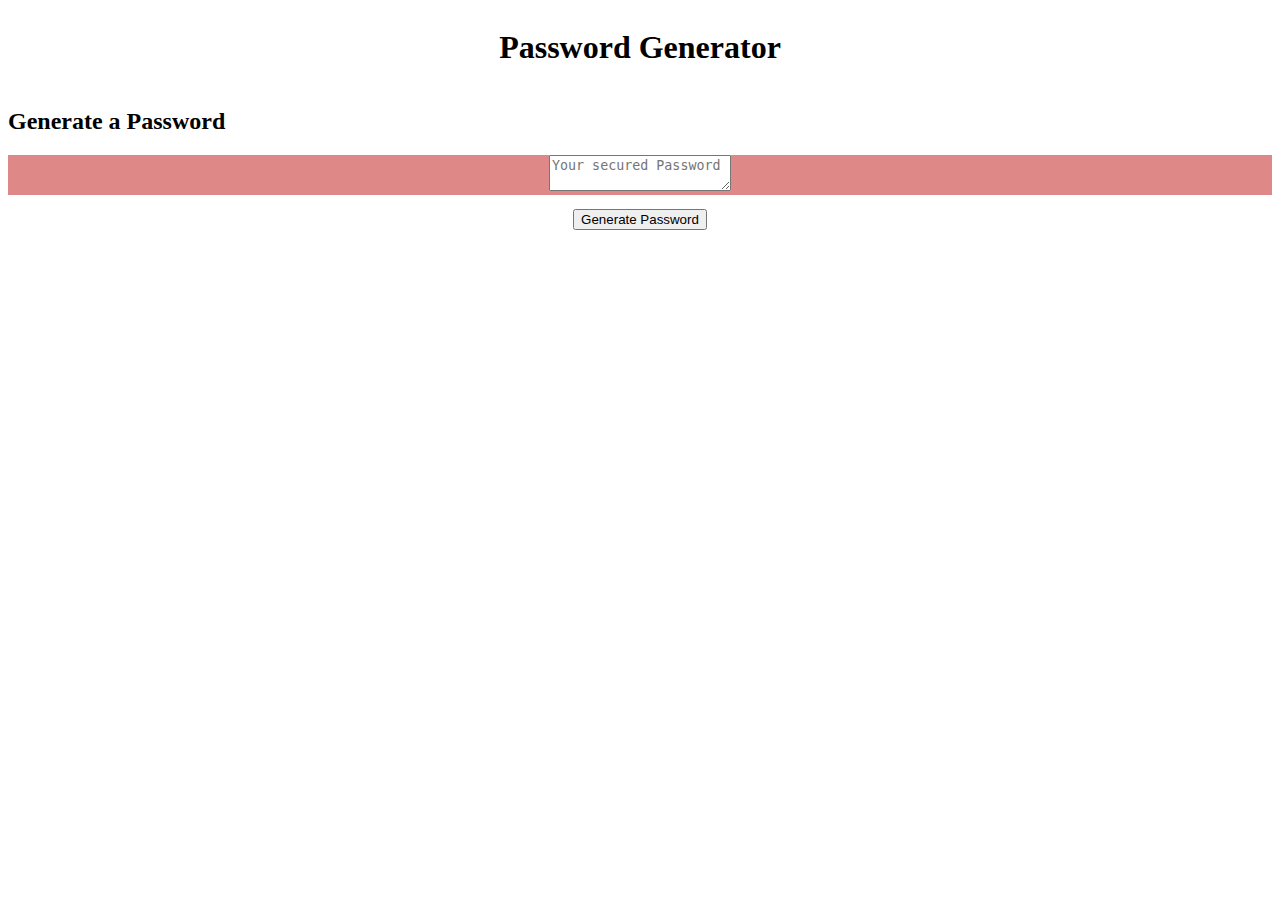
==== index.html @ c858de92 "Add files via upload" ====
<!DOCTYPE html>
<html lang="en">

<head>
    <meta charset="UTF-8" />
    <meta name="viewport" content="width=device-width, initial-scale=1.0" />
    <title>Password Generator</title>
    <link rel="Stylesheet" href="/style.css" />
</head>

<body>
    <div class="container">
        <div class="column-justify-content-md-8-center" </div>
            <header>
                <h1><b>Password Generator</h1></b>
            </header>
            <div class="card">
                <div class="card-header">
                    <h2>Generate a Password</h2>
                </div>
                <div class="card-body">
                    <div class="row justify-content-md-8-center">
                        <div class="column-justify-content-md-8-inline" </div>
                            <textarea readonly id="password" placeholder="Your secured Password"></textarea>
                        </div>
                    </div>
                </div>
                <div class="card-footer">
                    <div class="row justify-content-md-8-center">
                        <button id="generate" class="btn">Generate Password</button>
                    </div>
                </div>
            </div>
        </div>
    </div>
    <script src="./script.js"></script>
</body>

</html>
---- style.css ----
.card-body {
  min-height: 5px;
  min-width: 5px;
  background-color: rgb(223, 136, 136);
  text-align: center;
  border: salmon;
}

.container {
  text-align: center;
  align-content: center;
  border: slategray;
}

.placeholder {
  box-lines: dotted;
}

.card-footer {
  min-width: 50px;
  min-height: 50px;
  text-align: center;
  align-content: center;
}

.card-header {
  align-content: center;
  text-align: left;
}

.title {
  align-content: center;
}
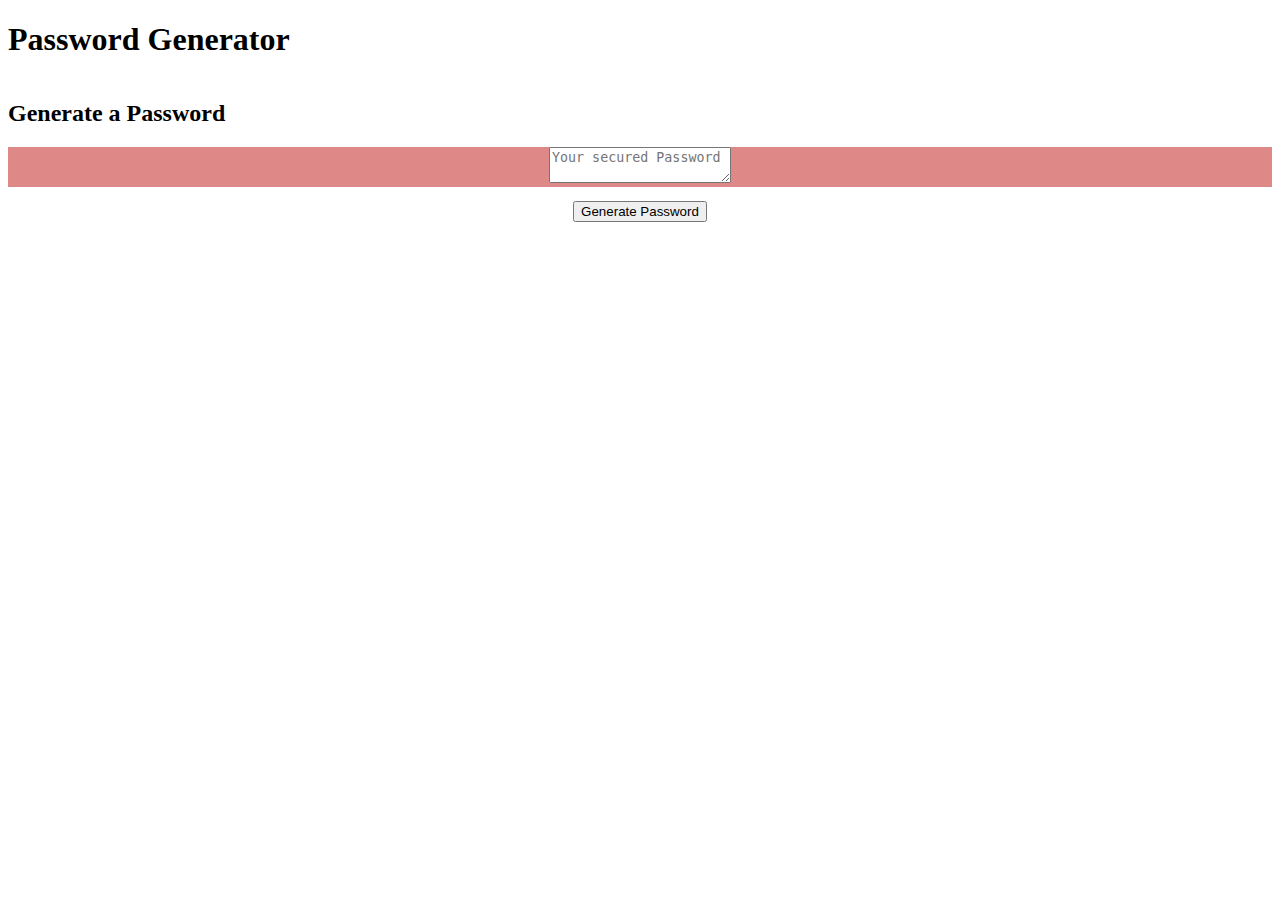
==== commit 2cd52829: "updating changes in og html doc" ====
--- a/index.html
+++ b/index.html
@@ -1,39 +1,39 @@
-<!DOCTYPE html>
-<html lang="en">
-
-<head>
-    <meta charset="UTF-8" />
-    <meta name="viewport" content="width=device-width, initial-scale=1.0" />
-    <title>Password Generator</title>
-    <link rel="Stylesheet" href="/style.css" />
-</head>
-
-<body>
-    <div class="container">
-        <div class="column-justify-content-md-8-center" </div>
-            <header>
-                <h1><b>Password Generator</h1></b>
-            </header>
-            <div class="card">
-                <div class="card-header">
-                    <h2>Generate a Password</h2>
-                </div>
-                <div class="card-body">
-                    <div class="row justify-content-md-8-center">
-                        <div class="column-justify-content-md-8-inline" </div>
-                            <textarea readonly id="password" placeholder="Your secured Password"></textarea>
-                        </div>
-                    </div>
-                </div>
-                <div class="card-footer">
-                    <div class="row justify-content-md-8-center">
-                        <button id="generate" class="btn">Generate Password</button>
-                    </div>
-                </div>
-            </div>
-        </div>
-    </div>
-    <script src="./script.js"></script>
-</body>
-
+<!DOCTYPE html>
+<html lang="en">
+
+<head>
+    <meta charset="UTF-8" />
+    <meta name="viewport" content="width=device-width, initial-scale=1.0" />
+    <title>Password Generator</title>
+    <link rel="Stylesheet" href="/style.css" />
+</head>
+
+<body>
+    <div class="wrapper">
+       
+            <header>
+                <h1>Password Generator</h1>
+            </header>
+            <div class="card">
+                <div class="card-header">
+                    <h2>Generate a Password</h2>
+                </div>
+                <div class="card-body">
+                    <div class="row justify-content-md-8-center">
+                        <div class="column-justify-content-md-8-inline"></div> 
+                            <textarea readonly id="password" placeholder="Your secured Password"></textarea>
+                        </div>
+                    </div>
+                </div>
+                <div class="card-footer">
+                    <div class="row justify-content-md-8-center">
+                        <button id="generate" class="btn">Generate Password</button>
+                    </div>
+                </div>
+            </div>
+        </div>
+    </div>
+    <script src="./script.js"></script>
+</body>
+
 </html>--- a/style.css
+++ b/style.css
@@ -1,33 +1,33 @@
-.card-body {
-  min-height: 5px;
-  min-width: 5px;
-  background-color: rgb(223, 136, 136);
-  text-align: center;
-  border: salmon;
-}
-
-.container {
-  text-align: center;
-  align-content: center;
-  border: slategray;
-}
-
-.placeholder {
-  box-lines: dotted;
-}
-
-.card-footer {
-  min-width: 50px;
-  min-height: 50px;
-  text-align: center;
-  align-content: center;
-}
-
-.card-header {
-  align-content: center;
-  text-align: left;
-}
-
-.title {
-  align-content: center;
-}
+.card-body {
+  min-height: 5px;
+  min-width: 5px;
+  background-color: rgb(223, 136, 136);
+  text-align: center;
+  border: salmon;
+}
+
+.container {
+  text-align: center;
+  align-content: center;
+  border: slategray;
+}
+
+.placeholder {
+  box-lines: dotted;
+}
+
+.card-footer {
+  min-width: 50px;
+  min-height: 50px;
+  text-align: center;
+  align-content: center;
+}
+
+.card-header {
+  align-content: center;
+  text-align: left;
+}
+
+.title {
+  align-content: center;
+}
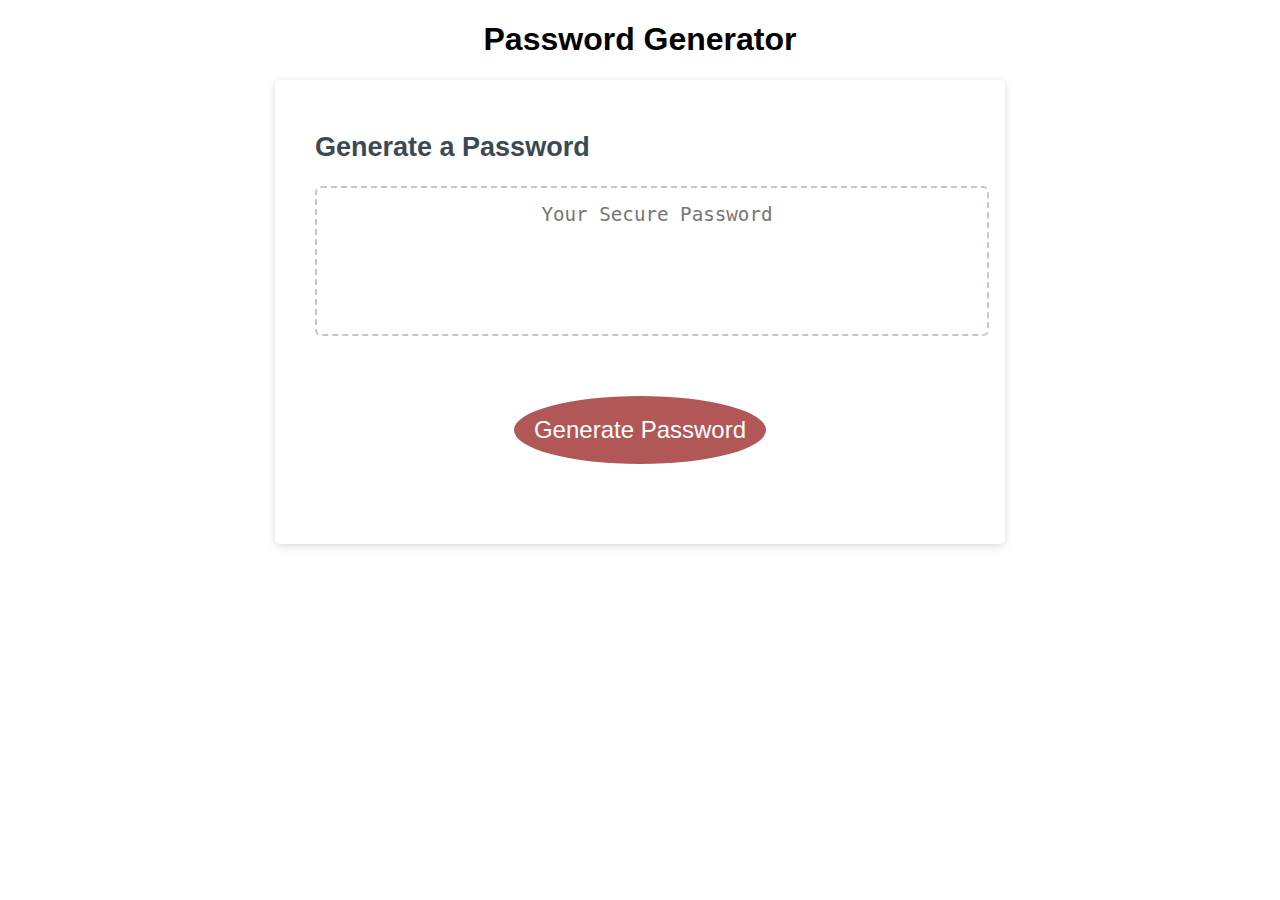
==== commit ed17efc7: "deleting old style sheet and html page and renaming new ones" ====
--- a/index.html
+++ b/index.html
@@ -9,31 +9,24 @@
 </head>
 
 <body>
-    <div class="wrapper">
-       
-            <header>
-                <h1>Password Generator</h1>
-            </header>
-            <div class="card">
-                <div class="card-header">
-                    <h2>Generate a Password</h2>
-                </div>
-                <div class="card-body">
-                    <div class="row justify-content-md-8-center">
-                        <div class="column-justify-content-md-8-inline"></div> 
-                            <textarea readonly id="password" placeholder="Your secured Password"></textarea>
-                        </div>
-                    </div>
-                </div>
-                <div class="card-footer">
-                    <div class="row justify-content-md-8-center">
-                        <button id="generate" class="btn">Generate Password</button>
-                    </div>
-                </div>
+    <div class="whole-page">
+        <header>
+            <h1>Password Generator</h1>
+        </header>
+        <div class="boxed">
+            <div class="card-header">
+                <h2>Generate a Password</h2>
+            </div>
+            <div class="password-area">
+                <textarea readonly id="password" placeholder="Your Secure Password"
+                    aria-label="Generated Password"></textarea>
+            </div>
+            <div class="generate-password-button">
+                <button id="generate" class="button">Generate Password</button>
             </div>
         </div>
     </div>
-    <script src="./script.js"></script>
+    <script src="/script copy.js"></script>
 </body>
 
-</html>+</html>
--- a/style.css
+++ b/style.css
@@ -1,33 +1,57 @@
-.card-body {
-  min-height: 5px;
-  min-width: 5px;
-  background-color: rgb(223, 136, 136);
+.whole-page {
+  height: 100%;
+  margin: 0%;
+  padding: 0%;
   text-align: center;
-  border: salmon;
+  font-family: sans-serif;
 }
 
-.container {
-  text-align: center;
-  align-content: center;
-  border: slategray;
+.card-header{
+  text-align: left;
+}
+.boxed {
+  background-color: hsl(0, 0%, 100%);
+  border-radius: 5px;
+  border-width: 1px;
+  box-shadow: rgba(0, 0, 0, 0.15) 0px 2px 8px 0px;
+  color: hsl(206, 17%, 28%);
+  font-size: 18px;
+  margin: 0 auto;
+  max-width: 600px;
+  max-width: 650px;
+  padding: 30px 40px;
 }
 
-.placeholder {
-  box-lines: dotted;
+
+#password {
+  text-align: center;
+  border-style: dashed;
+  display: block;
+  width: 100%;
+  padding-top: 15px;
+  padding-left: 15px;
+  padding-right: 5px;
+  padding-bottom: 85px;
+  font-size: 1.2rem;
+  text-align: center;
+  margin-top: 10px;
+  margin-bottom: 10px;
+  border: 2px dashed #c0c7cf;
+  border-radius: 6px;
+  resize: none;
+  overflow: hidden;
 }
 
-.card-footer {
-  min-width: 50px;
-  min-height: 50px;
+
+.button {
+  background-color: rgb(177, 87, 87);
+  border: none;
+  border-radius: 80%;
+  color: white;
+  padding: 20px;
   text-align: center;
-  align-content: center;
+  text-decoration: none;
+  display: inline-block;
+  font-size: 24px;
+  margin: 50px 30px;
 }
-
-.card-header {
-  align-content: center;
-  text-align: left;
-}
-
-.title {
-  align-content: center;
-}
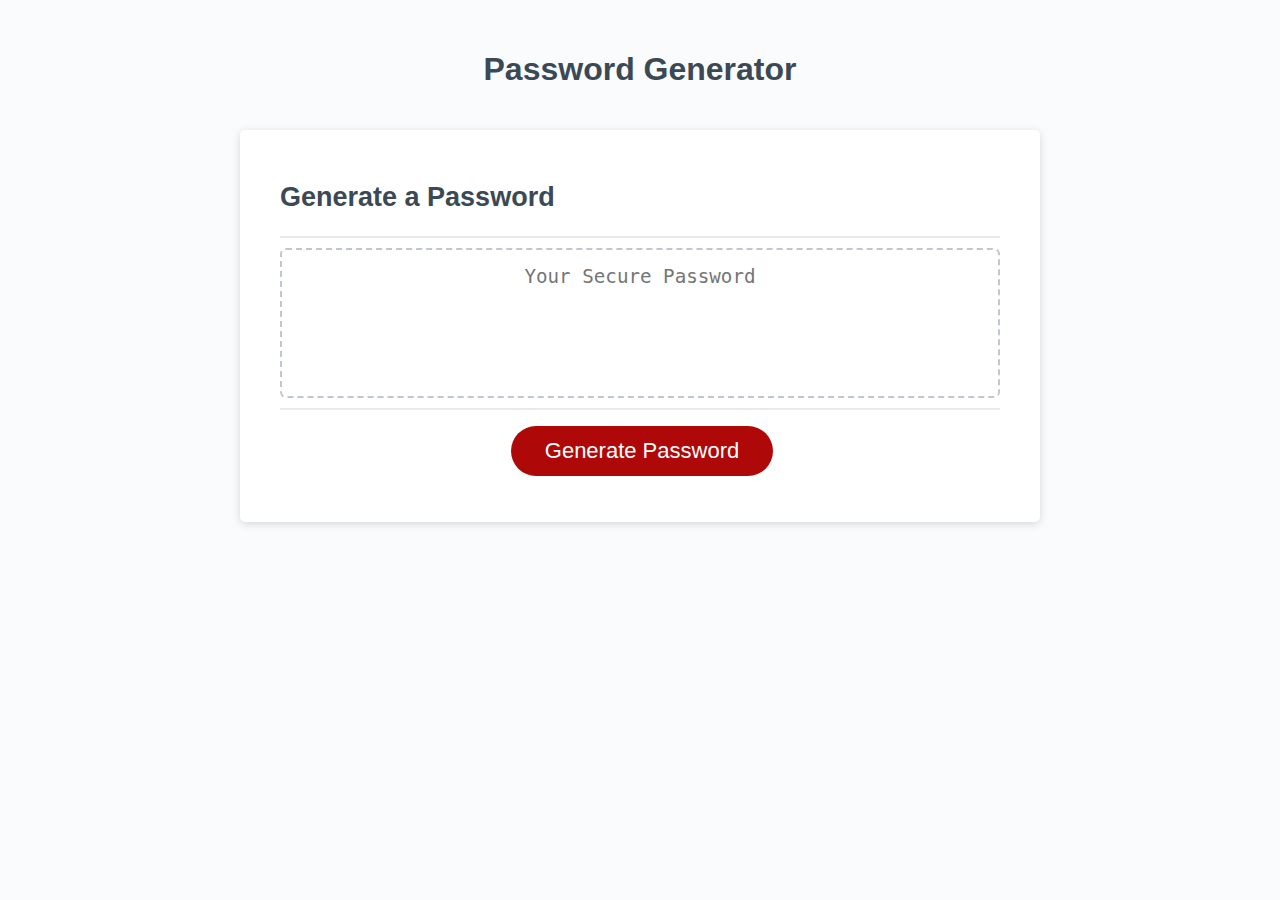
==== commit 48d9f91f: "redoing" ====
--- a/index.html
+++ b/index.html
@@ -1,32 +1,36 @@
 <!DOCTYPE html>
 <html lang="en">
-
-<head>
+  <head>
     <meta charset="UTF-8" />
     <meta name="viewport" content="width=device-width, initial-scale=1.0" />
+    <meta http-equiv="X-UA-Compatible" content="ie=edge" />
     <title>Password Generator</title>
-    <link rel="Stylesheet" href="/style.css" />
-</head>
+    <link rel="stylesheet" href="style.css" />
+  </head>
+  <body>
+    <div class="wrapper">
+      <header>
+        <h1>Password Generator</h1>
+      </header>
+      <div class="card">
+        <div class="card-header">
+          <h2>Generate a Password</h2>
+        </div>
+        <div class="card-body">
+          <textarea
+            readonly
+            id="password"
+            placeholder="Your Secure Password"
+            aria-label="Generated Password"
+          ></textarea>
+        </div>
 
-<body>
-    <div class="whole-page">
-        <header>
-            <h1>Password Generator</h1>
-        </header>
-        <div class="boxed">
-            <div class="card-header">
-                <h2>Generate a Password</h2>
-            </div>
-            <div class="password-area">
-                <textarea readonly id="password" placeholder="Your Secure Password"
-                    aria-label="Generated Password"></textarea>
-            </div>
-            <div class="generate-password-button">
-                <button id="generate" class="button">Generate Password</button>
-            </div>
+        <!-- Bottom Button for Password Generation -->
+        <div class="card-footer">
+          <button id="generate" class="btn">Generate Password</button>
         </div>
+      </div>
     </div>
-    <script src="/script copy.js"></script>
-</body>
-
+    <script src="script.js"></script>
+  </body>
 </html>
--- a/style.css
+++ b/style.css
@@ -1,15 +1,36 @@
-.whole-page {
-  height: 100%;
-  margin: 0%;
-  padding: 0%;
-  text-align: center;
-  font-family: sans-serif;
+*,
+*::before,
+*::after {
+  box-sizing: border-box;
 }
 
-.card-header{
-  text-align: left;
+html,
+body,
+.wrapper {
+  height: 100%;
+  margin: 0;
+  padding: 0;
 }
-.boxed {
+
+body {
+  font-family: sans-serif;
+  background-color: #f9fbfd;
+}
+
+.wrapper {
+  padding-top: 30px;
+  padding-left: 20px;
+  padding-right: 20px;
+}
+
+header {
+  text-align: center;
+  padding: 20px;
+  padding-top: 0px;
+  color: hsl(206, 17%, 28%);
+}
+
+.card {
   background-color: hsl(0, 0%, 100%);
   border-radius: 5px;
   border-width: 1px;
@@ -17,20 +38,75 @@
   color: hsl(206, 17%, 28%);
   font-size: 18px;
   margin: 0 auto;
-  max-width: 600px;
-  max-width: 650px;
+  max-width: 800px;
   padding: 30px 40px;
 }
 
+.card-header::after {
+  content: " ";
+  display: block;
+  width: 100%;
+  background: #e7e9eb;
+  height: 2px;
+}
+
+.card-body {
+  min-height: 100px;
+}
+
+.card-footer {
+  text-align: center;
+}
+
+.card-footer::before {
+  content: " ";
+  display: block;
+  width: 100%;
+  background: #e7e9eb;
+  height: 2px;
+}
+
+.card-footer::after {
+  content: " ";
+  display: block;
+  clear: both;
+}
+
+.btn {
+  border: none;
+  background-color: hsl(360, 91%, 36%);
+  border-radius: 25px;
+  box-shadow: rgba(0, 0, 0, 0.1) 0px 1px 6px 0px rgba(0, 0, 0, 0.2) 0px 1px 1px
+    0px;
+  color: hsl(0, 0%, 100%);
+  display: inline-block;
+  font-size: 22px;
+  line-height: 22px;
+  margin: 16px 16px 16px 20px;
+  padding: 14px 34px;
+  text-align: center;
+  cursor: pointer;
+}
+
+button[disabled] {
+  cursor: default;
+  background: #c0c7cf;
+}
+
+.float-right {
+  float: right;
+}
 
 #password {
-  text-align: center;
-  border-style: dashed;
+  -webkit-appearance: none;
+  -moz-appearance: none;
+  appearance: none;
+  border: none;
   display: block;
   width: 100%;
   padding-top: 15px;
   padding-left: 15px;
-  padding-right: 5px;
+  padding-right: 15px;
   padding-bottom: 85px;
   font-size: 1.2rem;
   text-align: center;
@@ -42,16 +118,20 @@
   overflow: hidden;
 }
 
+@media (max-width: 690px) {
+  .btn {
+    font-size: 1rem;
+    margin: 16px 0px 0px 0px;
+    padding: 10px 15px;
+  }
 
-.button {
-  background-color: rgb(177, 87, 87);
-  border: none;
-  border-radius: 80%;
-  color: white;
-  padding: 20px;
-  text-align: center;
-  text-decoration: none;
-  display: inline-block;
-  font-size: 24px;
-  margin: 50px 30px;
+  #password {
+    font-size: 1rem;
+  }
 }
+
+@media (max-width: 500px) {
+  .btn {
+    font-size: 0.8rem;
+  }
+}
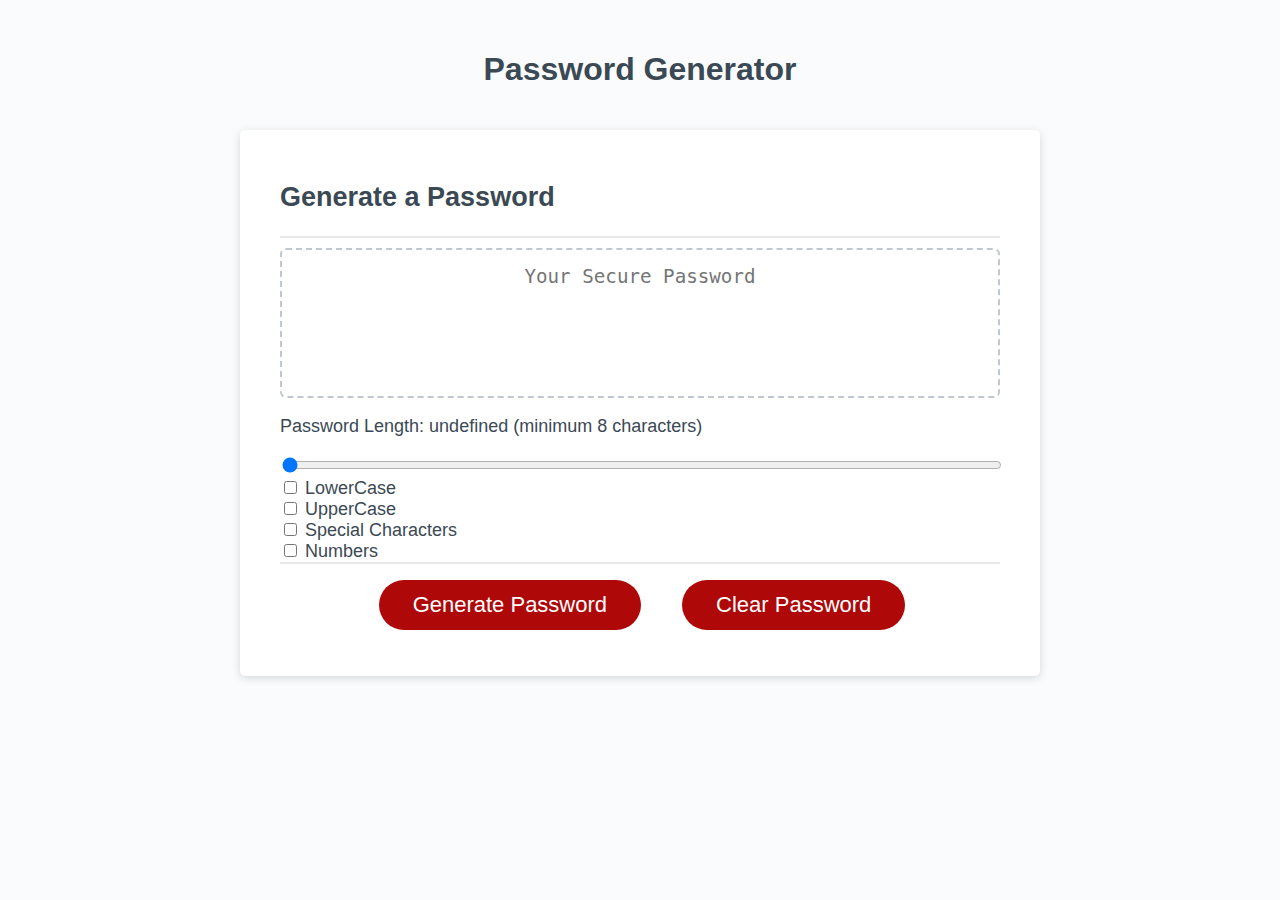
==== commit c0285471: "making buttons, adding styles, js" ====
--- a/index.html
+++ b/index.html
@@ -9,13 +9,16 @@
   </head>
   <body>
     <div class="wrapper">
+      <!-- HEADER -->
       <header>
         <h1>Password Generator</h1>
       </header>
+      <!-- Container for Password -->
       <div class="card">
         <div class="card-header">
           <h2>Generate a Password</h2>
         </div>
+        <!-- Text Area for Password -->
         <div class="card-body">
           <textarea
             readonly
@@ -24,10 +27,46 @@
             aria-label="Generated Password"
           ></textarea>
         </div>
+        <!-- Password Additions -->
 
-        <!-- Bottom Button for Password Generation -->
+        <!-- Seperate Lenght Div Area -->
+        <div class="length">
+          <p>Password Length: <span id="demo"></span> (minimum 8 characters)</p>
+          <input type="range" min="8" max="120" value="8" class="length" id="length">
+        </div>
+
+        <!-- lowercase div -->
+        <div class="box-margin">
+          <div class="box-margin">
+            <input type="checkbox" id="lowerCase" name="lowercase" />
+            <label for="lowerCase">LowerCase</label>
+          </div>
+
+          <!-- UPPERCASE DIV -->
+          <div class="box-margin">
+            <input type="checkbox" id="upperCase" name="UpperCase" />
+            <label for="upperCase">UpperCase</label>
+          </div>
+
+          <!-- Symbols -->
+          <div class="box-margin">
+            <input type="checkbox" id="specialCharacters" name="specialCharacters"
+            />
+            <label for="specialCharacters">Special Characters</label>
+          </div>
+
+          <!-- Numbers -->
+          <div class="box-margin">
+            <input type="checkbox" id="numbers" name="numbers" />
+            <label for="numbers">Numbers</label>
+          </div>
+        </div>
+
+        <!-- Button for Password Generation -->
         <div class="card-footer">
           <button id="generate" class="btn">Generate Password</button>
+        <!-- Button for Clearing -->
+          <button id="clear" class="btn">Clear Password</button>
         </div>
       </div>
     </div>
--- a/style.css
+++ b/style.css
@@ -118,6 +118,11 @@
   overflow: hidden;
 }
 
+.length{
+  width: 100%;
+}
+
+
 @media (max-width: 690px) {
   .btn {
     font-size: 1rem;
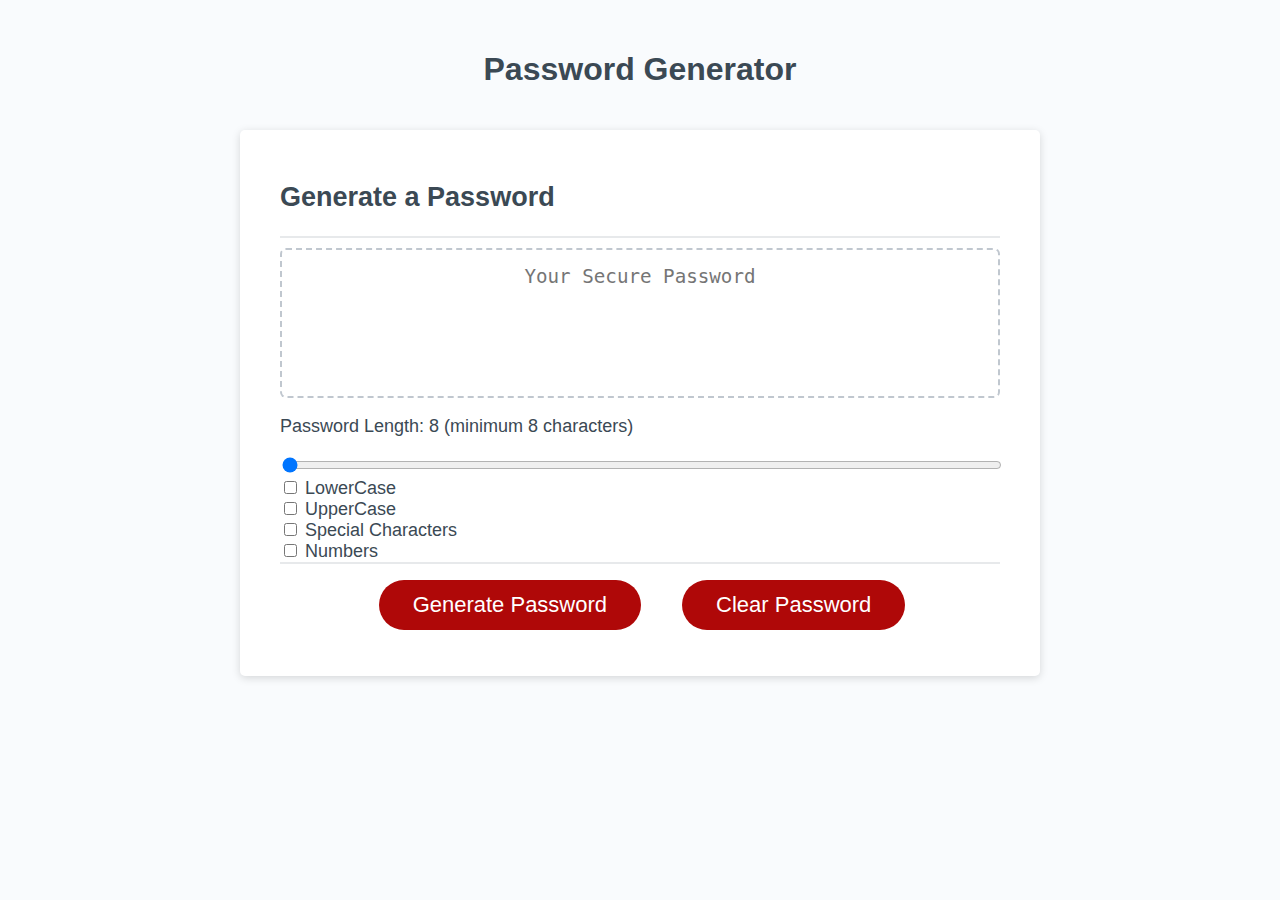
==== commit 8f188ce7: "buttons in html and display password function" ====
--- a/index.html
+++ b/index.html
@@ -50,9 +50,9 @@
 
           <!-- Symbols -->
           <div class="box-margin">
-            <input type="checkbox" id="specialCharacters" name="specialCharacters"
+            <input type="checkbox" id="special" name="special"
             />
-            <label for="specialCharacters">Special Characters</label>
+            <label for="special">Special Characters</label>
           </div>
 
           <!-- Numbers -->
